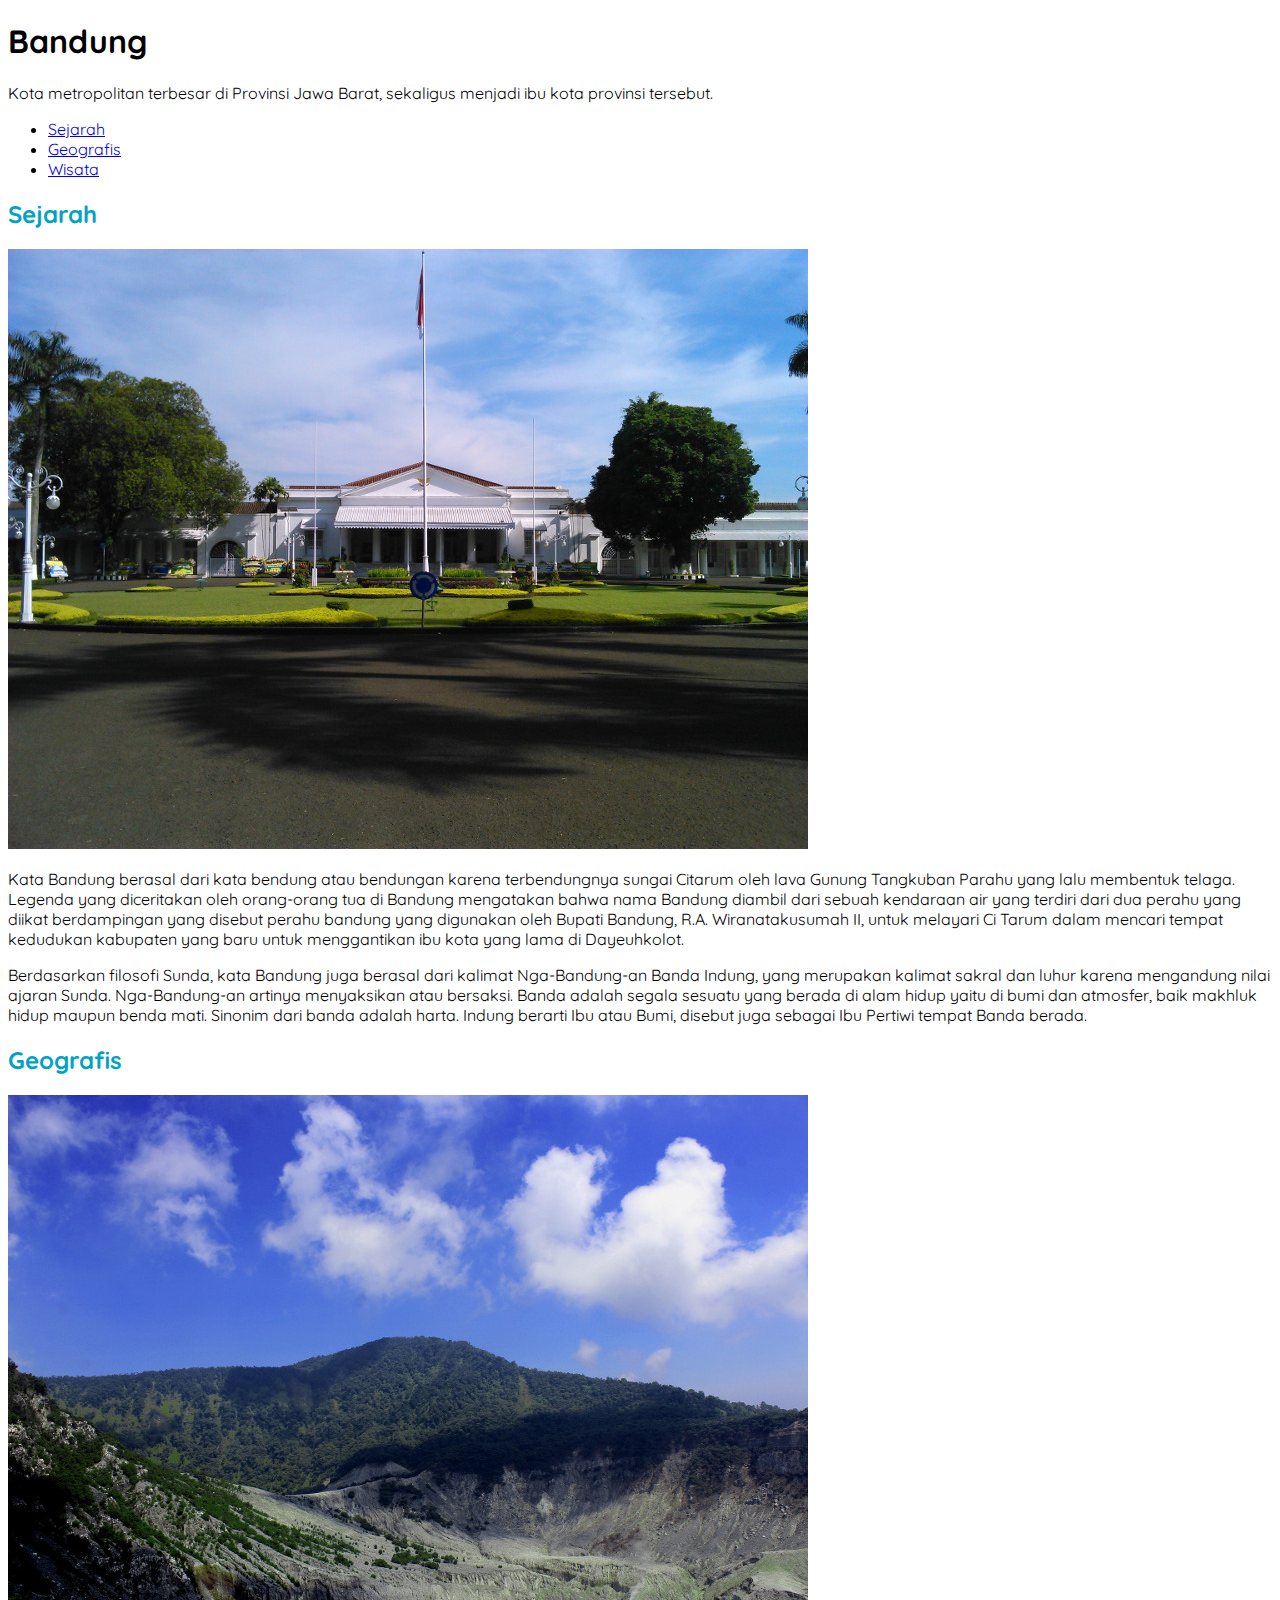
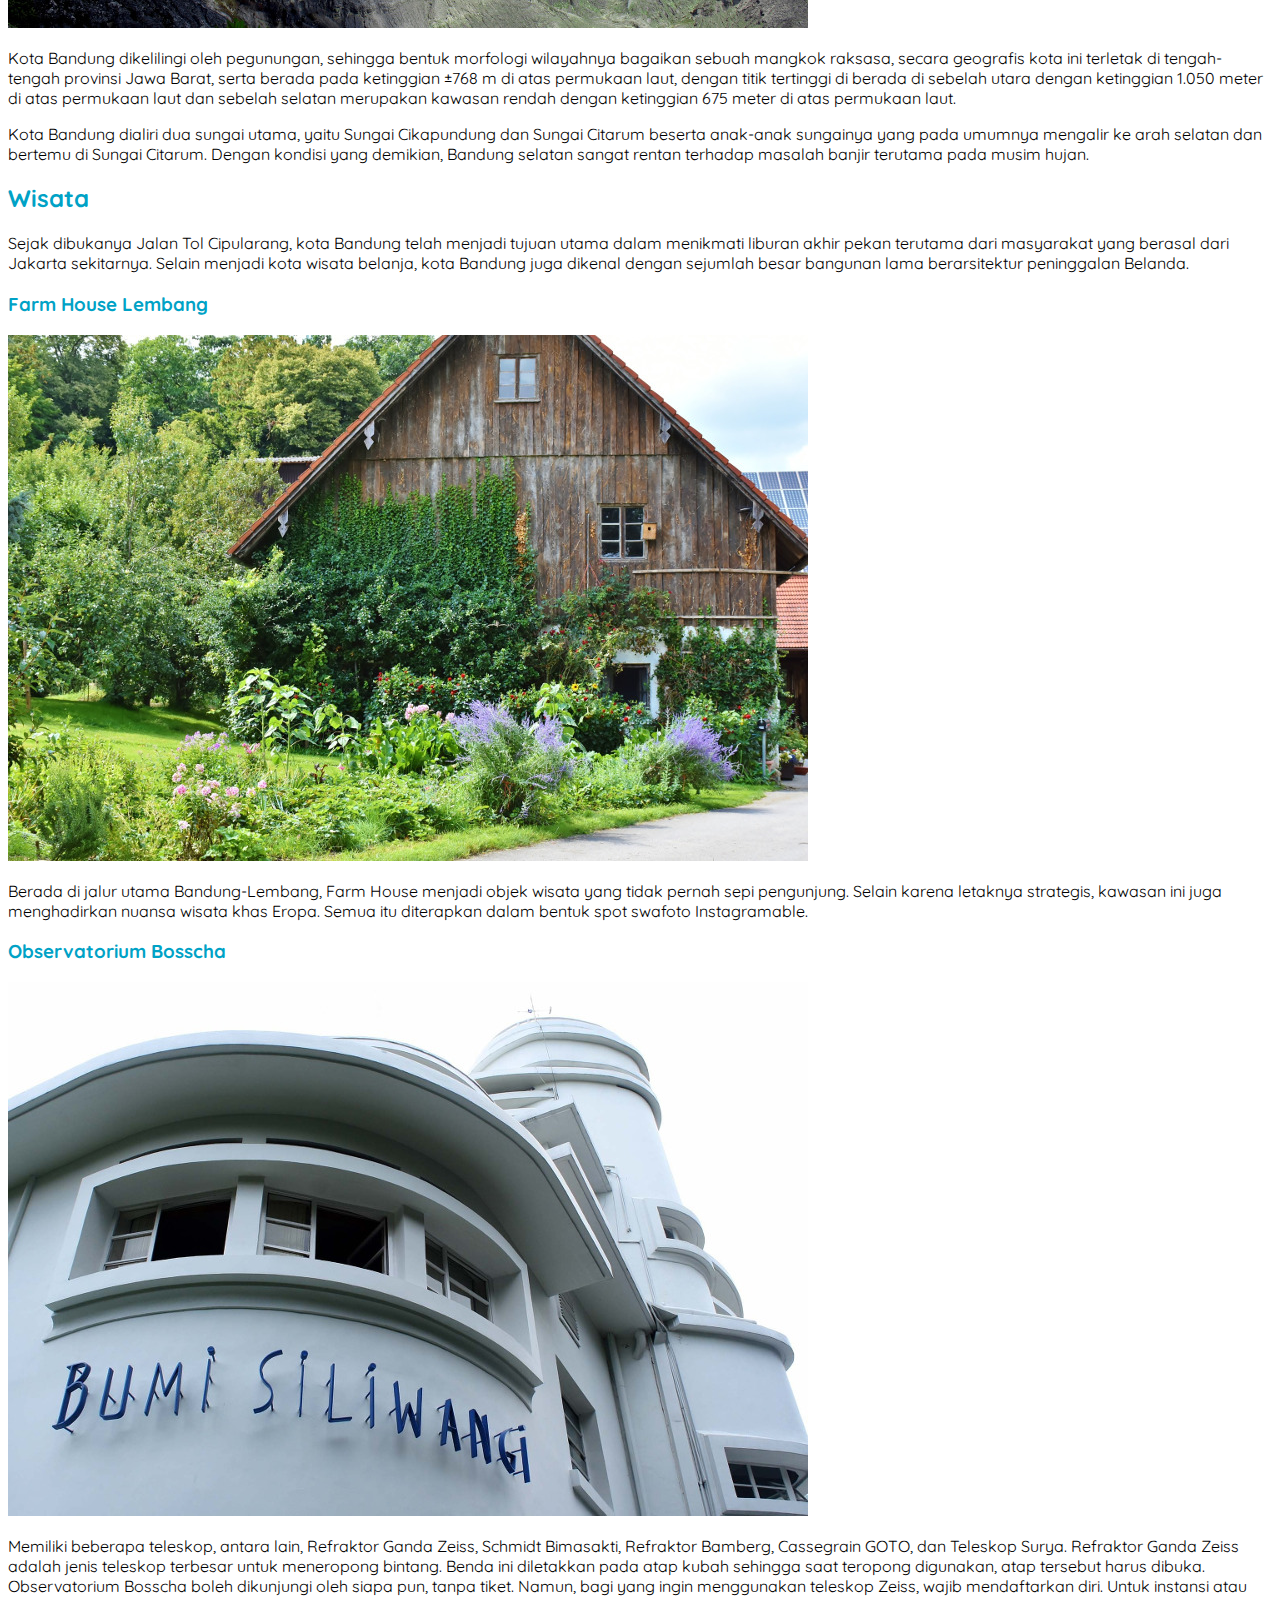
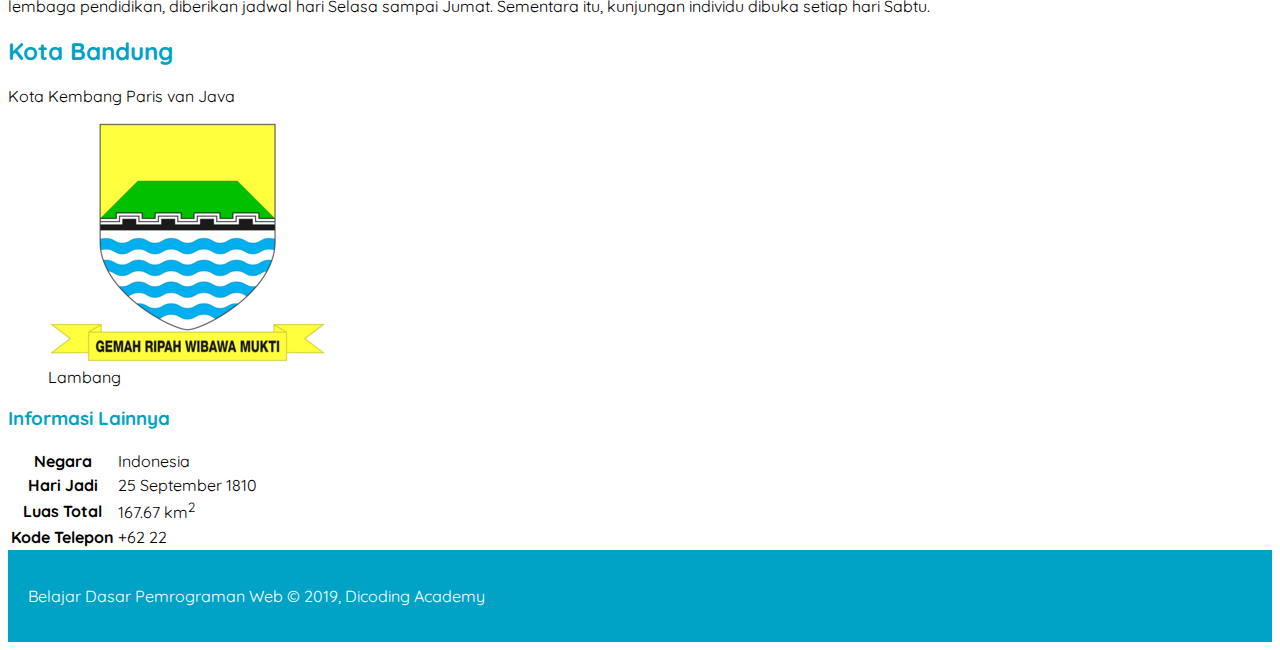
==== 06-css-custom-font/index.html @ be958975 "adding custom fonts from google fonts" ====
<!DOCTYPE html>
<html style="scroll-behavior: smooth" lang="en">
  <head>
    <meta charset="UTF-8" />
    <meta name="viewport" content="width=device-width, initial-scale=1.0" />
    <title>Document</title>
    <link rel="stylesheet" href="../assets/style/style.css" />
    <!-- Adding Fonts -->
    <link rel="preconnect" href="https://fonts.googleapis.com" />
    <link rel="preconnect" href="https://fonts.gstatic.com" crossorigin />
    <link
      href="https://fonts.googleapis.com/css2?family=Quicksand:wght@400;700&display=swap"
      rel="stylesheet"
    />
  </head>
  <body>
    <!-- Adding Semantic Tag header -->
    <header>
      <h1>Bandung</h1>
      <p>
        Kota metropolitan terbesar di Provinsi Jawa Barat, sekaligus menjadi ibu
        kota provinsi tersebut.
      </p>

      <!-- Adding Semantic Element Nav -->

      <nav>
        <!-- Adding unordered lists element for navigation purpose -->

        <ul>
          <li>
            <!-- Adding anchor link tags -->

            <a href="#sejarah">Sejarah</a>
          </li>
          <li>
            <a href="#geografis">Geografis</a>
          </li>
          <li>
            <a href="#wisata">Wisata</a>
          </li>
        </ul>
        <!-- End of unordered lists -->
      </nav>
    </header>

    <!-- Adding Semantic Tag Main -->

    <main>
      <!-- Adding Div -->

      <div id="content">
        <!-- Adding Article Tag -->

        <article id="sejarah">
          <h2>Sejarah</h2>
          <!-- Adding image and picture to a semantic html tags -->
          <picture>
            <img src="../assets/images/history.jpg" alt="Sejarah" />
          </picture>
          <p>
            Kata Bandung berasal dari kata bendung atau bendungan karena
            terbendungnya sungai Citarum oleh lava Gunung Tangkuban Parahu yang
            lalu membentuk telaga. Legenda yang diceritakan oleh orang-orang tua
            di Bandung mengatakan bahwa nama Bandung diambil dari sebuah
            kendaraan air yang terdiri dari dua perahu yang diikat berdampingan
            yang disebut perahu bandung yang digunakan oleh Bupati Bandung, R.A.
            Wiranatakusumah II, untuk melayari Ci Tarum dalam mencari tempat
            kedudukan kabupaten yang baru untuk menggantikan ibu kota yang lama
            di Dayeuhkolot.
          </p>
          <p>
            Berdasarkan filosofi Sunda, kata Bandung juga berasal dari kalimat
            Nga-Bandung-an Banda Indung, yang merupakan kalimat sakral dan luhur
            karena mengandung nilai ajaran Sunda. Nga-Bandung-an artinya
            menyaksikan atau bersaksi. Banda adalah segala sesuatu yang berada
            di alam hidup yaitu di bumi dan atmosfer, baik makhluk hidup maupun
            benda mati. Sinonim dari banda adalah harta. Indung berarti Ibu atau
            Bumi, disebut juga sebagai Ibu Pertiwi tempat Banda berada.
          </p>
        </article>

        <article id="geografis">
          <h2>Geografis</h2>
          <picture>
            <img src="../assets/images/geografis.jpg" alt="Geografis" />
          </picture>
          <p>
            Kota Bandung dikelilingi oleh pegunungan, sehingga bentuk morfologi
            wilayahnya bagaikan sebuah mangkok raksasa, secara geografis kota
            ini terletak di tengah-tengah provinsi Jawa Barat, serta berada pada
            ketinggian ±768 m di atas permukaan laut, dengan titik tertinggi di
            berada di sebelah utara dengan ketinggian 1.050 meter di atas
            permukaan laut dan sebelah selatan merupakan kawasan rendah dengan
            ketinggian 675 meter di atas permukaan laut.
          </p>
          <p>
            Kota Bandung dialiri dua sungai utama, yaitu Sungai Cikapundung dan
            Sungai Citarum beserta anak-anak sungainya yang pada umumnya
            mengalir ke arah selatan dan bertemu di Sungai Citarum. Dengan
            kondisi yang demikian, Bandung selatan sangat rentan terhadap
            masalah banjir terutama pada musim hujan.
          </p>
        </article>
        <!-- Adding id to related linked section -->
        <article id="wisata">
          <h2>Wisata</h2>
          <p>
            Sejak dibukanya Jalan Tol Cipularang, kota Bandung telah menjadi
            tujuan utama dalam menikmati liburan akhir pekan terutama dari
            masyarakat yang berasal dari Jakarta sekitarnya. Selain menjadi kota
            wisata belanja, kota Bandung juga dikenal dengan sejumlah besar
            bangunan lama berarsitektur peninggalan Belanda.
          </p>

          <!-- Adding Section -->
          <section>
            <h3>Farm House Lembang</h3>
            <picture>
              <img
                src="../assets/images/farm-house.jpg"
                alt="Farm House Lembang"
              />
            </picture>
            <p>
              Berada di jalur utama Bandung-Lembang, Farm House menjadi objek
              wisata yang tidak pernah sepi pengunjung. Selain karena letaknya
              strategis, kawasan ini juga menghadirkan nuansa wisata khas Eropa.
              Semua itu diterapkan dalam bentuk spot swafoto Instagramable.
            </p>
          </section>
          <section>
            <h3>Observatorium Bosscha</h3>
            <picture>
              <img
                src="../assets/images/bosscha.jpg"
                alt="Observatorium Bosscha"
              />
            </picture>
            <p>
              Memiliki beberapa teleskop, antara lain, Refraktor Ganda Zeiss,
              Schmidt Bimasakti, Refraktor Bamberg, Cassegrain GOTO, dan
              Teleskop Surya. Refraktor Ganda Zeiss adalah jenis teleskop
              terbesar untuk meneropong bintang. Benda ini diletakkan pada atap
              kubah sehingga saat teropong digunakan, atap tersebut harus
              dibuka. Observatorium Bosscha boleh dikunjungi oleh siapa pun,
              tanpa tiket. Namun, bagi yang ingin menggunakan teleskop Zeiss,
              wajib mendaftarkan diri. Untuk instansi atau lembaga pendidikan,
              diberikan jadwal hari Selasa sampai Jumat. Sementara itu,
              kunjungan individu dibuka setiap hari Sabtu.
            </p>
          </section>
        </article>
      </div>
      <!-- Adding Aside as Side Content -->
      <aside>
        <article>
          <header>
            <h2>Kota Bandung</h2>
            <p>Kota Kembang Paris van Java</p>
            <figure>
              <img src="../assets/images/Bandung_coa.png" />
              <figcaption>Lambang</figcaption>
            </figure>
          </header>
        </article>

        <!-- Adding New Section in Aside -->
        <section>
          <h3>Informasi Lainnya</h3>
          <table>
            <tr>
              <th>Negara</th>
              <td>Indonesia</td>
            </tr>
            <tr>
              <th>Hari Jadi</th>
              <td>25 September 1810</td>
            </tr>
            <tr>
              <th>Luas Total</th>
              <td>167.67 km<sup>2</sup></td>
            </tr>
            <tr>
              <th>Kode Telepon</th>
              <td>+62 22</td>
            </tr>
          </table>
        </section>
      </aside>
    </main>

    <!-- Adding Semantic Tag Footer -->
    <footer>
      <p>Belajar Dasar Pemrograman Web &#169; 2019, Dicoding Academy</p>
    </footer>
  </body>
</html>
---- assets/style/style.css ----
body {
  font-family: sans-serif;
}

h2,
h3 {
  color: #00a2c6;
}

footer {
  padding: 20px;
  color: white;
  background-color: #00a2c6;
}

body {
  font-family: "Quicksand", sans-serif;
}

h2,
h3 {
  color: #00a2c6;
}

footer {
  padding: 20px;
  color: white;
  background-color: #00a2c6;
}
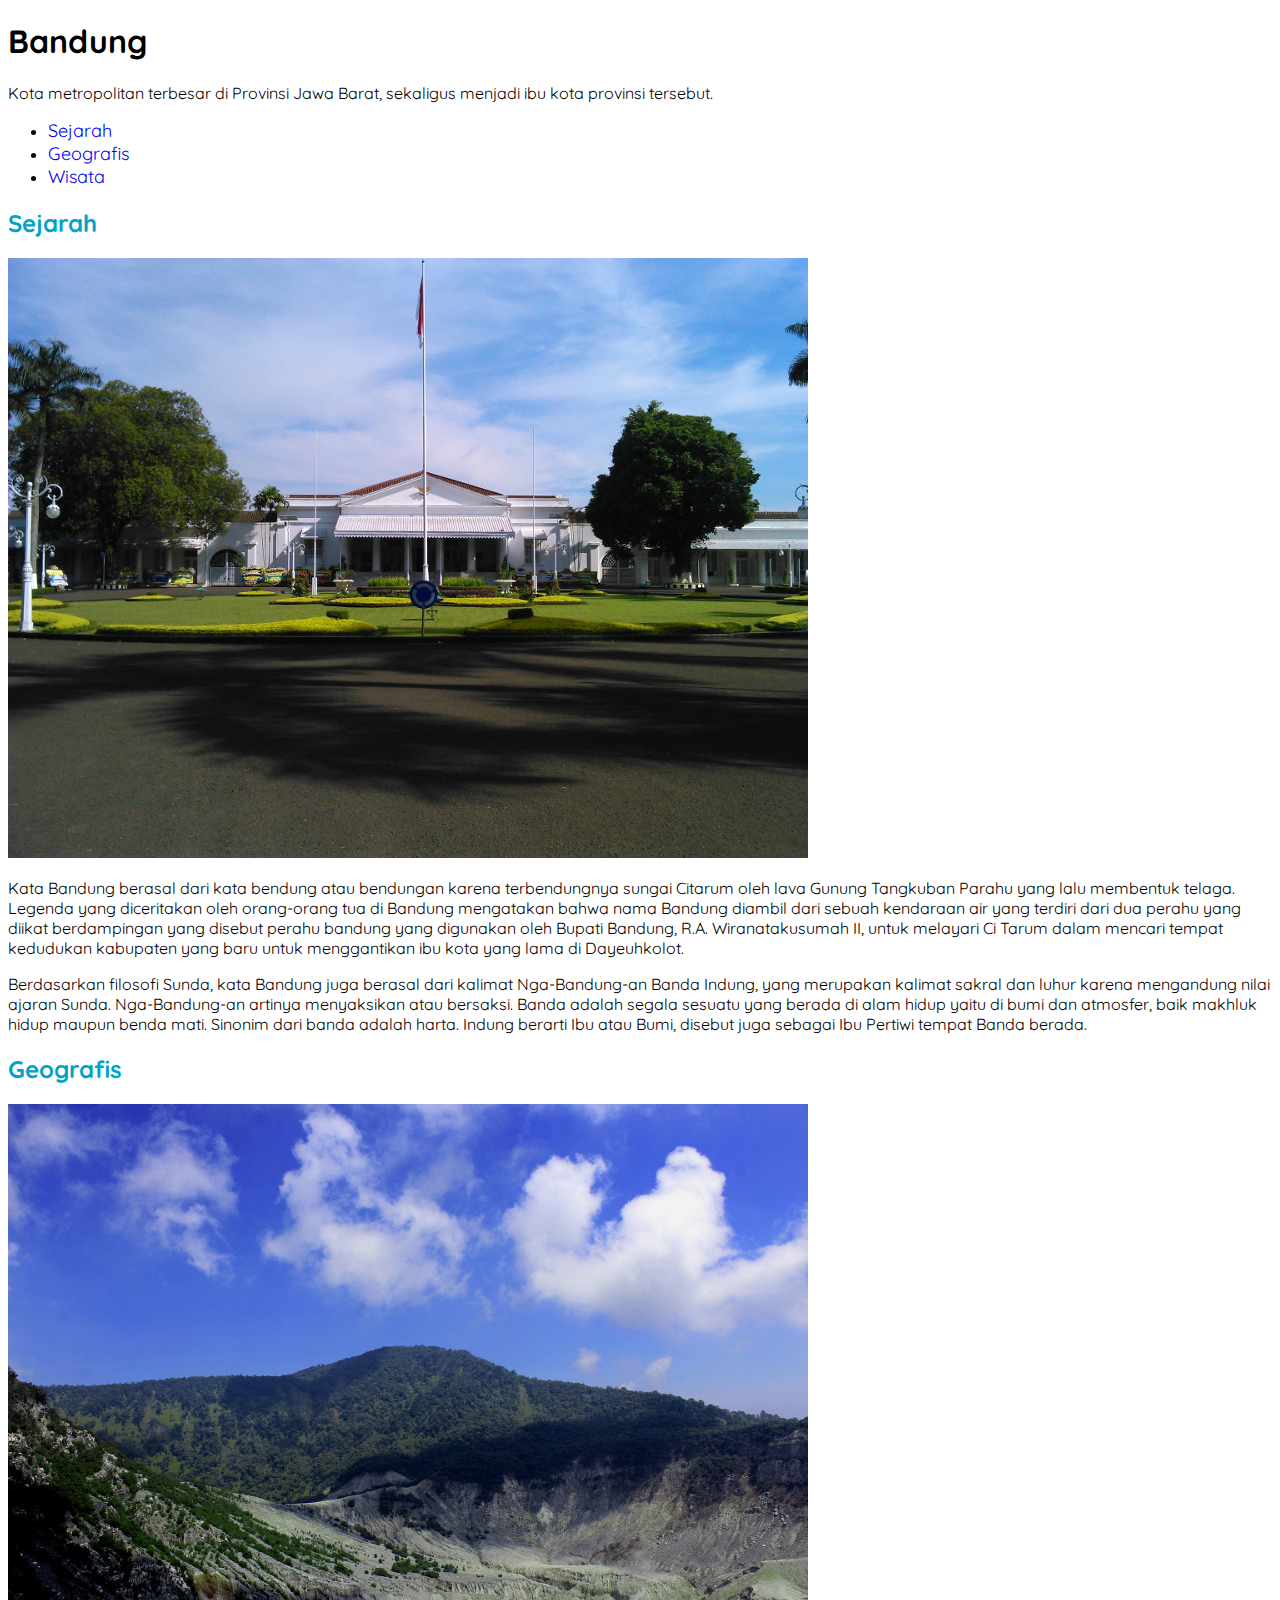
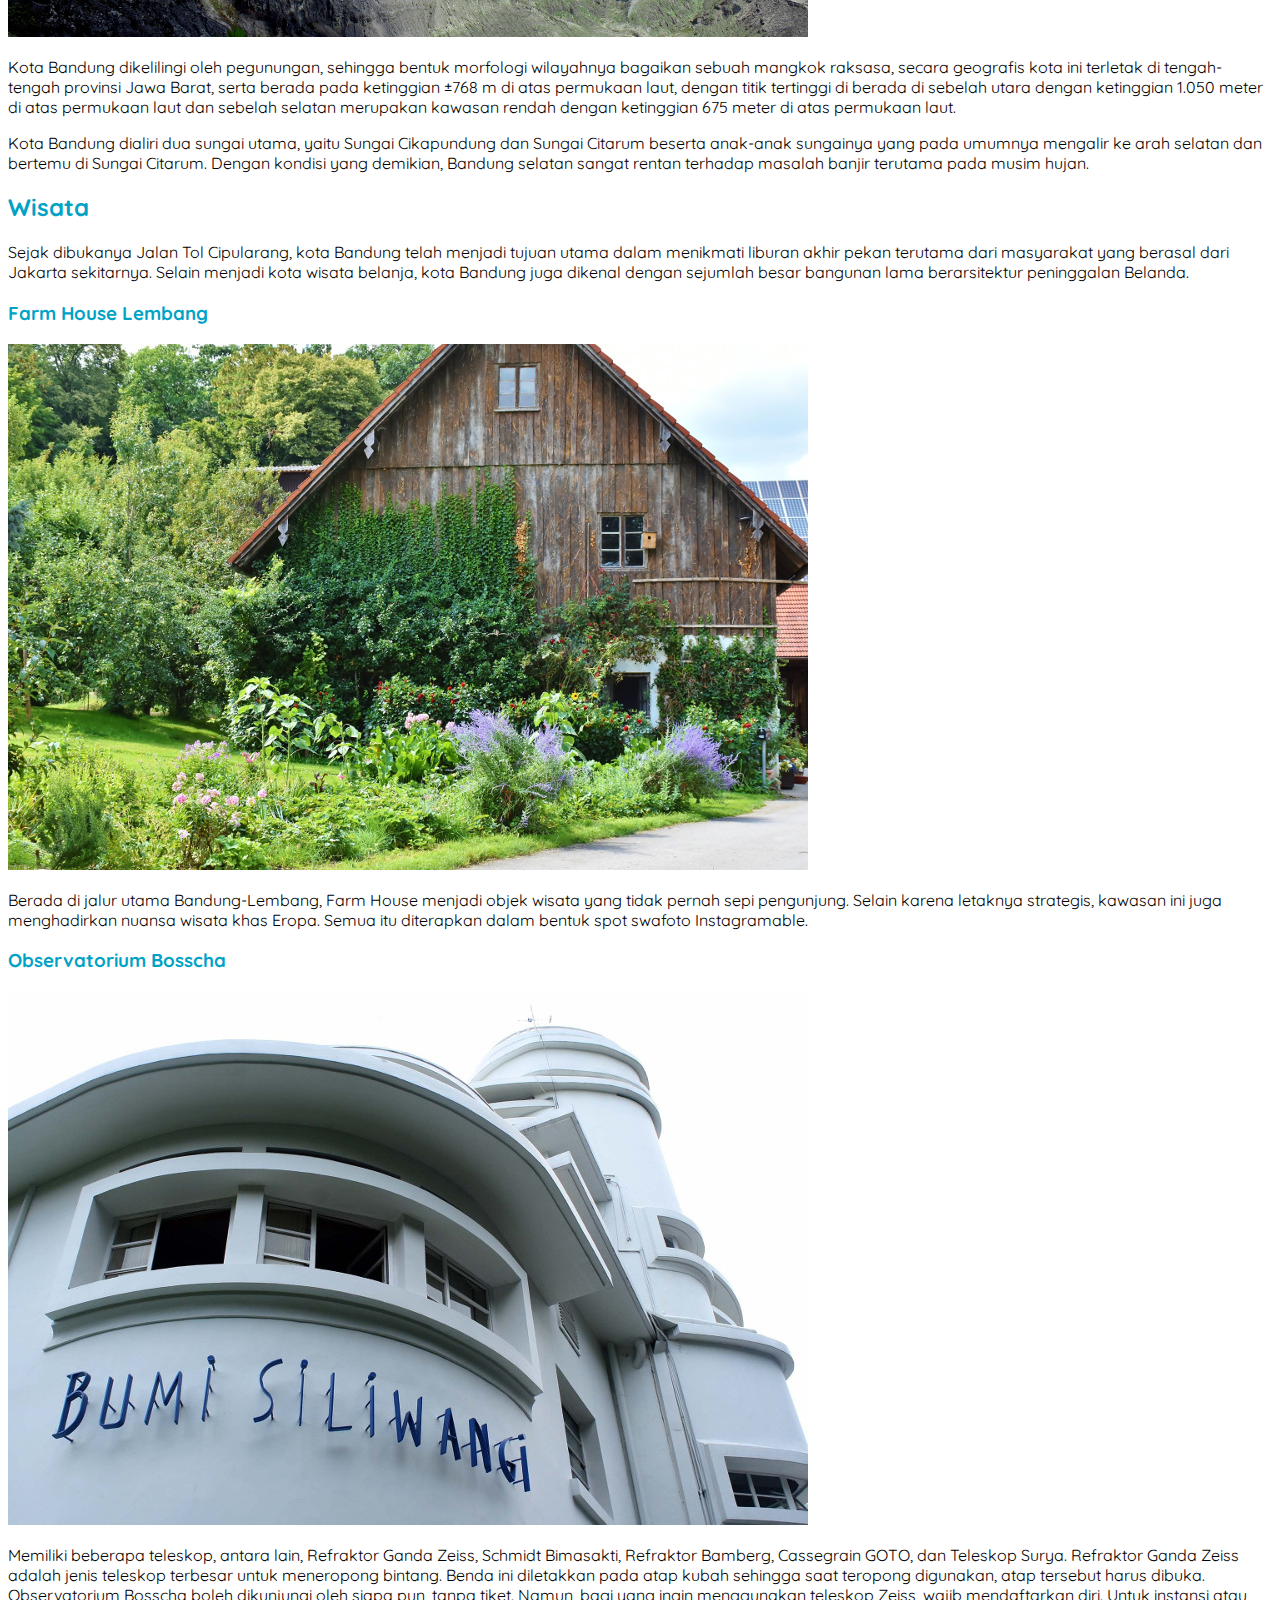
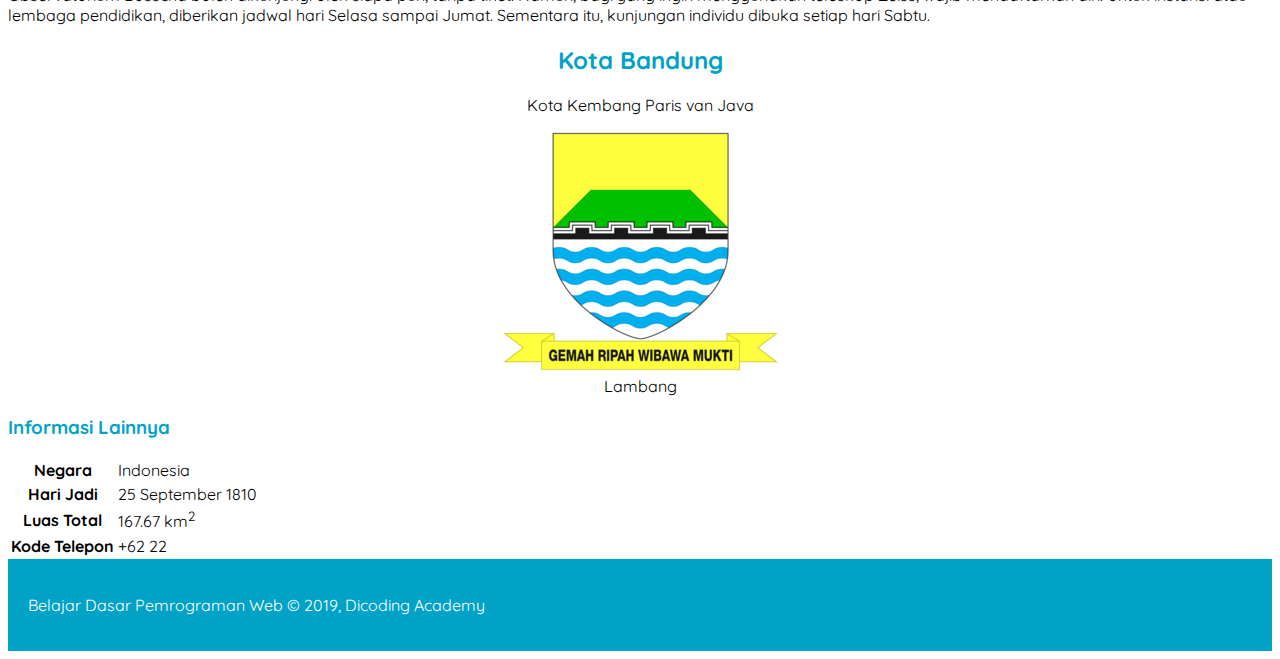
==== commit dc56616f: "adding align center props" ====
--- a/06-css-custom-font/index.html
+++ b/06-css-custom-font/index.html
@@ -154,7 +154,7 @@
       </div>
       <!-- Adding Aside as Side Content -->
       <aside>
-        <article>
+        <article class="profile">
           <header>
             <h2>Kota Bandung</h2>
             <p>Kota Kembang Paris van Java</p>
--- a/assets/style/style.css
+++ b/assets/style/style.css
@@ -27,3 +27,17 @@
   color: white;
   background-color: #00a2c6;
 }
+
+nav a {
+  font-size: 18px;
+  font-weight: 400;
+  text-decoration: none;
+}
+
+nav a:hover {
+  font-weight: bold;
+}
+
+.profile header {
+  text-align: center;
+}
